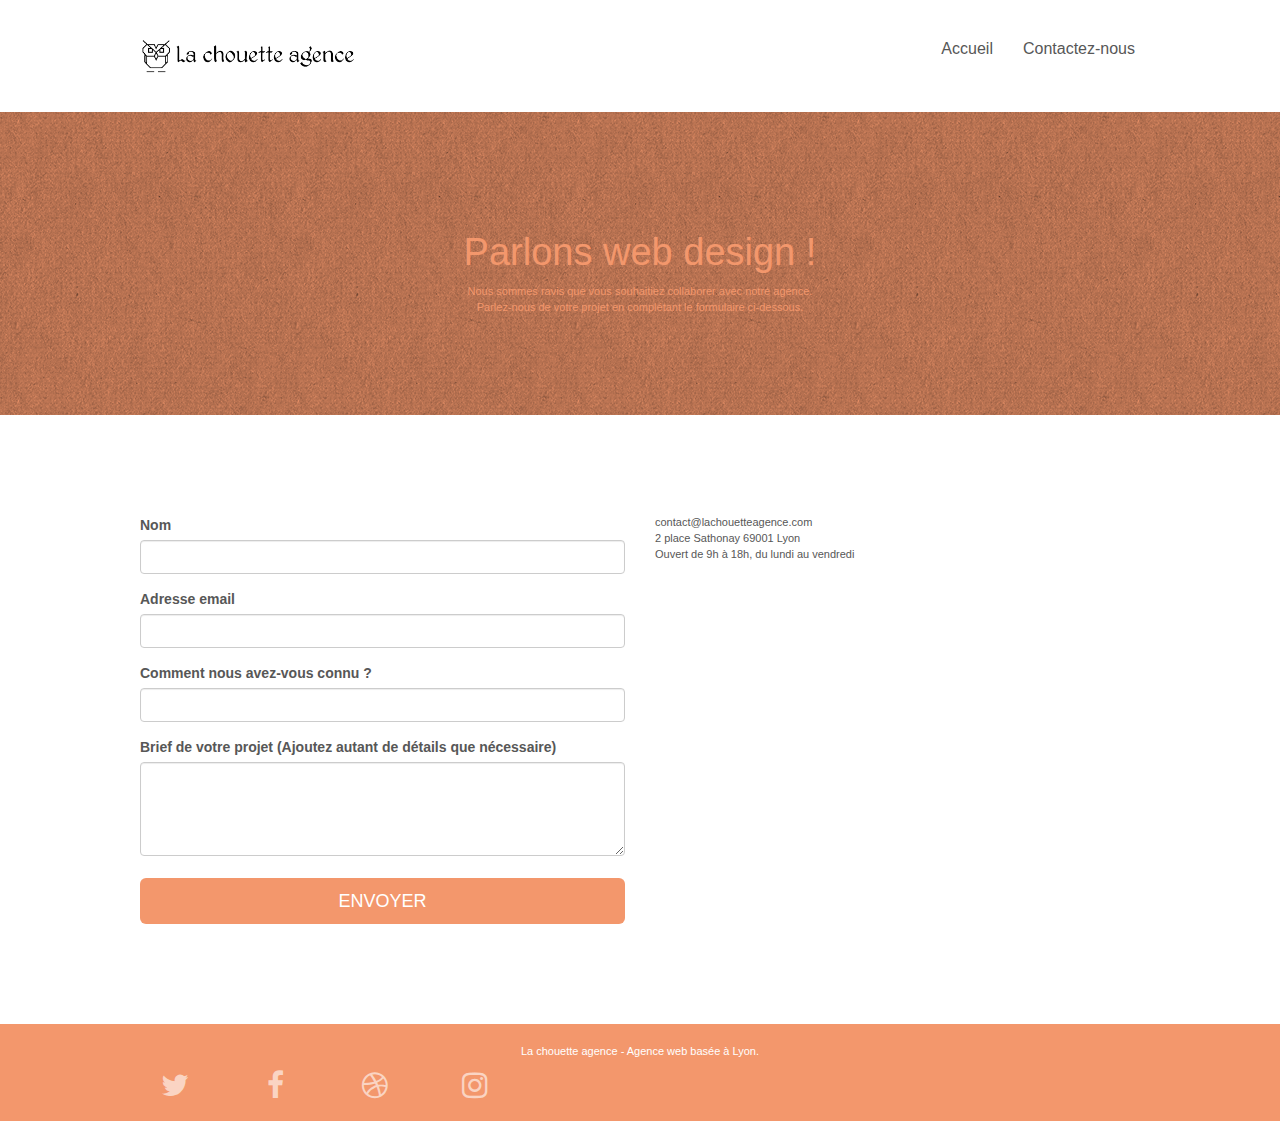
==== contact.html @ 3f07d739 "changement nom page2 et lien" ====
<!DOCTYPE html>
<html lang="fr">

<head>
	<!-- Balises metas -->
	<meta charset="UTF-8">
	<meta http-equiv="X-UA-Compatible" content="IE=edge">
	<meta name="viewport" content="width=device-width, initial-scale=1.0, viewport-fit=cover">
	<title>Contactez-nous - Entreprise webdesign Lyon</title>
	<meta name="description" content="La chouette agence est une grande agence de webdesign basée à Lyon : elle aidera votre entreprise à devenir attractive et visible sur Internet.">
	<meta name="keywords" content="la chouette agence,entreprise webdesign lyon,agence webdesign lyon,agence webdesign,web design,webdesign,agence ui ux">
	<meta name="robots" content="index,follow" />
	<!-- Balises metas END -->

	<!-- Balises liens and scripts -->
	<link rel="shortcut icon" type="image/png" href="img/favicon.jpg">
	<link rel="stylesheet" type="text/css" href="style.css">
	<link rel="stylesheet" type="text/css" href="./css/bootstrap.css">
	<link rel="stylesheet" type="text/css" href="./css/et-line.css">
	<link rel="stylesheet" type="text/css" href="./css/font-awesome.css">

	<script src="./js/jquery-2.1.0.min.js"></script>
	<script src="./js/bootstrap.min.js"></script>
	<script src="./js/blocs.min.js"></script>
	<script src="./js/jqBootstrapValidation.js"></script>
	<script src="./js/formHandler.js"></script>
	<!-- Balises liens and scripts END -->

	<!-- Analytics -->
	<!-- Analytics END -->
</head>


<body>
	<!-- Header -->
	<header>
		<!-- bloc-0 -->
		<div class="bloc bgc-white l-bloc " id="bloc-0">
			<div class="container bloc-sm">
				<nav class="navbar row">
					<div class="navbar-header">
						<a class="navbar-brand" href="index.html"><img src="img/la-chouette-agence.png"
								alt="atlanta web design logo" height="40" /></a>
						<button id="nav-toggle" type="button" class="ui-navbar-toggle navbar-toggle" data-toggle="collapse"
							data-target=".navbar-1">
							<span class="sr-only">Toggle navigation</span><span class="icon-bar"></span><span
								class="icon-bar"></span><span class="icon-bar"></span>
						</button>
					</div>
					<div class="collapse navbar-collapse navbar-1 special-dropdown-nav">
						<ul class="site-navigation nav navbar-nav">
							<li>
								<a href="index.html">Accueil</a>
							</li>
							<li>
							</li>
							<li>
								<a href="contact.html">Contactez-nous</a>
							</li>
						</ul>
					</div>
				</nav>
			</div>
		</div>
		<!-- bloc-0 END -->
	</header>
	<!-- Header END -->

	<!-- Principal conteneur -->
	<main class="page-container">
		<!-- bloc-6 -->
		<div class="bloc bg-dots-bg bg-repeat bgc-atomic-tangerine d-bloc bloc-bg-texture texture-paper" id="bloc-6">
			<div class="container bloc-lg">
				<div class="row">
					<div class="col-sm-12">
						<h1 class="text-center hero-bloc-text tc-white">
							Parlons web design !
						</h1>
						<p class="text-center mg-lg tc-white tight-width-whitespace">
							Nous sommes ravis que vous souhaitiez collaborer avec notre agence.<br>
							Parlez-nous de votre projet en complétant le formulaire ci-dessous.
						</p>
					</div>
				</div>
			</div>
		</div>
		<!-- bloc-6 END -->
	
		<!-- bloc-7 -->
		<div class="bloc bgc-white l-bloc" id="bloc-7">
			<div class="container bloc-lg">
				<div class="row">
					<div class="col-sm-6">
						<form id="form_1" novalidate success-msg="Your message has been sent."
							fail-msg="Sorry it seems that our mail server is not responding, Sorry for the inconvenience!">
							<div class="form-group">
								<label>
									Nom
								</label>
								<input id="name" class="form-control" required />
							</div>
							<div class="form-group">
								<label>
									Adresse email
								</label>
								<input id="email" class="form-control" type="email" required />
							</div>
							<div class="form-group">
								<label>
									Comment nous avez-vous connu ?
								</label>
								<input class="form-control" type="email" required id="input_504" />
							</div>
							<div class="form-group">
								<label>
									Brief de votre projet (Ajoutez autant de détails que nécessaire)<br>
								</label><textarea id="message" class="form-control" rows="4" cols="50" required></textarea>
							</div>
							<button class="bloc-button btn btn-lg btn-block cta-hero btn-atomic-tangerine" type="submit">
								Envoyer
							</button>
						</form>
					</div>
					<div class="col-sm-6">
						<p>
							contact@lachouetteagence.com<br>2 place Sathonay 69001 Lyon<br>Ouvert de 9h à 18h, du lundi
							au vendredi<br>
						</p>
					</div>
				</div>
			</div>
		</div>
		<!-- bloc-7 END -->
	
		<!-- ScrollToTop Button -->
		<a class="bloc-button btn btn-d scrollToTop" onclick="scrollToTarget('1')"><span
				class="fa fa-chevron-up"></span></a>
		<!-- ScrollToTop Button END-->

	</main>
	<!-- Principal conteneur END -->

	<!-- Footer - bloc-8 -->
	<footer class="bloc bgc-atomic-tangerine d-bloc" id="bloc-8">
		<div class="container bloc-sm">
			<div class="row">
				<div class="col-sm-12">
					<p class="text-center white">
						La chouette agence - Agence web basée à Lyon.<br>
					</p>
					<div class="row row-no-gutters social">
						<div class="col-sm-3">
							<div class="text-center">
								<a class="social" href="index.html"><span class="fa fa-twitter icon-md"></span></a>
							</div>
						</div>
						<div class="col-sm-3">
							<div class="text-center">
								<a class="social" href="index.html"><span class="fa fa-facebook icon-md"></span></a>
							</div>
						</div>
						<div class="col-sm-3">
							<div class="text-center">
								<a class="social" href="index.html"><span class="fa fa-dribbble icon-md"></span></a>
							</div>
						</div>
						<div class="col-sm-3">
							<div class="text-center">
								<a class="social" href="index.html"><span class="fa fa-instagram icon-md"></span></a>
							</div>
						</div>
					</div>
				</div>
			</div>
		</div>
	</footer>
	<!-- Footer - bloc-8 END -->

</body>

</html>
---- style.css ----
body {
    margin: 0;
    padding: 0;
    background: #FFF;
    overflow-x: hidden;
    -webkit-font-smoothing: antialiased;
    -moz-osx-font-smoothing: grayscale;
}

a,
button {
    transition: all .3s ease-in-out;
    outline: none!important;
}

a:hover {
    text-decoration: none;
    cursor: pointer;
}

#page-loading-blocs-notifaction {
    position: fixed;
    top: 0;
    bottom: 0;
    width: 100%;
    z-index: 100000;
    background: #FFFFFF url("img/pageload-spinner.gif") no-repeat center center;
}

.bloc {
    width: 100%;
    clear: both;
    background: 50% 50% no-repeat;
    padding: 0 50px;
    -webkit-background-size: cover;
    -moz-background-size: cover;
    -o-background-size: cover;
    background-size: cover;
    position: relative;
}

.bloc .container {
    padding-left: 0;
    padding-right: 0;
}

.bloc-lg {
    padding: 100px 50px;
}

.bloc-md {
    padding: 50px;
}

.bloc-sm {
    padding: 20px 50px;
}

.bg-center,
.bg-l-edge,
.bg-r-edge,
.bg-t-edge,
.bg-b-edge,
.bg-tl-edge,
.bg-bl-edge,
.bg-tr-edge,
.bg-br-edge,
.bg-repeat {
    -webkit-background-size: auto!important;
    -moz-background-size: auto!important;
    -o-background-size: auto!important;
    background-size: auto!important;
}

.bg-repeat {
    background: repeat;
}

.bg-t-edge {
    background: top no-repeat;
}

.bloc-bg-texture::before {
    content: "";
    background-size: 2px 2px;
    position: absolute;
    top: 0;
    bottom: 0;
    left: 0;
    right: 0;
}

.texture-paper::before {
    background: url("img/texture-paper.png");
    background-size: 280px 280px;
}

.b-parallax {
    background-attachment: fixed;
}

.d-bloc {
    color: rgba(255, 255, 255, .7);
}

.d-bloc button:hover {
    color: rgba(255, 255, 255, .9);
}

.d-bloc .icon-round,
.d-bloc .icon-square,
.d-bloc .icon-rounded,
.d-bloc .icon-semi-rounded-a,
.d-bloc .icon-semi-rounded-b {
    border-color: rgba(255, 255, 255, .9);
}

.d-bloc .divider-h span {
    border-color: rgba(255, 255, 255, .2);
}

.d-bloc .a-btn,
.d-bloc .navbar a,
.d-bloc .navbar-brand,
.d-bloc a .icon-sm,
.d-bloc a .icon-md,
.d-bloc a .icon-lg,
.d-bloc a .icon-xl,
.d-bloc h1 a,
.d-bloc h2 a,
.d-bloc h3 a,
.d-bloc h4 a,
.d-bloc h5 a,
.d-bloc h6 a,
.d-bloc p a {
    color: rgba(255, 255, 255, .6);
}

.d-bloc .a-btn:hover,
.d-bloc .navbar a:hover,
.d-bloc .navbar-brand:hover,
.d-bloc a:hover .icon-sm,
.d-bloc a:hover .icon-md,
.d-bloc a:hover .icon-lg,
.d-bloc a:hover .icon-xl,
.d-bloc h1 a:hover,
.d-bloc h2 a:hover,
.d-bloc h3 a:hover,
.d-bloc h4 a:hover,
.d-bloc h5 a:hover,
.d-bloc h6 a:hover,
.d-bloc p a:hover {
    color: rgba(255, 255, 255, 1);
}

.d-bloc .navbar-toggle .icon-bar {
    background: rgba(255, 255, 255, 1);
}

.d-bloc .btn-wire,
.d-bloc .btn-wire:hover {
    color: rgba(255, 255, 255, 1);
    border-color: rgba(255, 255, 255, 1);
}

.d-bloc .panel {
    color: rgba(0, 0, 0, .5);
}

.d-bloc .panel button:hover {
    color: rgba(0, 0, 0, .7);
}

.d-bloc .panel icon {
    border-color: rgba(0, 0, 0, .7);
}

.d-bloc .panel .divider-h span {
    border-color: rgba(0, 0, 0, .1);
}

.d-bloc .panel .a-btn {
    color: rgba(0, 0, 0, .6);
}

.d-bloc .panel .a-btn:hover {
    color: rgba(0, 0, 0, 1);
}

.d-bloc .panel .btn-wire,
.d-bloc .panel .btn-wire:hover {
    color: rgba(0, 0, 0, .7);
    border-color: rgba(0, 0, 0, .3);
}

.d-bloc .panel,
.l-bloc {
    color: rgba(0, 0, 0, .5);
}

.d-bloc .panel button:hover,
.l-bloc button:hover {
    color: rgba(0, 0, 0, .7);
}

.l-bloc .icon-round,
.l-bloc .icon-square,
.l-bloc .icon-rounded,
.l-bloc .icon-semi-rounded-a,
.l-bloc .icon-semi-rounded-b {
    border-color: rgba(0, 0, 0, .7);
}

.d-bloc .panel .divider-h span,
.l-bloc .divider-h span {
    border-color: rgba(0, 0, 0, .1);
}

.d-bloc .panel .a-btn,
.l-bloc .a-btn,
.l-bloc .navbar a,
.l-bloc .navbar-brand,
.l-bloc a .icon-sm,
.l-bloc a .icon-md,
.l-bloc a .icon-lg,
.l-bloc a .icon-xl,
.l-bloc h1 a,
.l-bloc h2 a,
.l-bloc h3 a,
.l-bloc h4 a,
.l-bloc h5 a,
.l-bloc h6 a,
.l-bloc p a {
    color: rgba(0, 0, 0, .6);
}

.d-bloc .panel .a-btn:hover,
.l-bloc .a-btn:hover,
.l-bloc .navbar a:hover,
.l-bloc .navbar-brand:hover,
.l-bloc a:hover .icon-sm,
.l-bloc a:hover .icon-md,
.l-bloc a:hover .icon-lg,
.l-bloc a:hover .icon-xl,
.l-bloc h1 a:hover,
.l-bloc h2 a:hover,
.l-bloc h3 a:hover,
.l-bloc h4 a:hover,
.l-bloc h5 a:hover,
.l-bloc h6 a:hover,
.l-bloc p a:hover {
    color: rgba(0, 0, 0, 1);
}

.l-bloc .navbar-toggle .icon-bar {
    color: rgba(0, 0, 0, .6);
}

.d-bloc .panel .btn-wire,
.d-bloc .panel .btn-wire:hover,
.l-bloc .btn-wire,
.l-bloc .btn-wire:hover {
    color: rgba(0, 0, 0, .7);
    border-color: rgba(0, 0, 0, .3);
}

.voffset {
    margin-top: 30px;
}

.voffset-lg {
    margin-top: 80px;
}

.row-no-gutters {
    margin-right: 0;
    margin-left: 0;
}

.row.row-no-gutters > [class^="col-"],
.row.row-no-gutters > [class*=" col-"] {
    padding-right: 0;
    padding-left: 0;
}

#bloc-1-hero h1 {
    font-size: 32px;
}

.navbar {
    margin-bottom: 0;
    z-index: 1;
}

.navbar-brand {
    height: auto;
    padding: 3px 15px;
    font-size: 25px;
    font-weight: normal;
    font-weight: 600;
    line-height: 44px;
}

.navbar-brand img {
    max-height: 200px;
    margin: 0 5px 0 0;
    display: inline;
}

.navbar-brand img[src$=svg] {
    min-width: 100px;
}

.nav-center .navbar-brand img {
    margin: 0;
}

.navbar .nav {
    padding-top: 2px;
    margin-right: -16px;
    float: right;
    z-index: 1;
}

.nav > li {
    float: left;
    margin-top: 4px;
    font-size: 16px;
}

.navbar-nav .open .dropdown-menu > li > a {
    text-align: inherit;
}

.nav > li a:hover,
.nav > li a:focus {
    background: transparent;
}

.navbar-toggle {
    margin: 10px 10px 0 0;
    border: 0px;
}

.navbar-toggle:hover {
    background: transparent!important;
}

.navbar-toggle .icon-bar {
    background-color: rgba(0, 0, 0, .5);
    width: 26px;
}

.nav-invert .navbar .nav {
    float: left;
}

.nav-invert .navbar-header,
.nav-invert .navbar-brand {
    float: right;
    position: relative;
    z-index: 2;
}

@media (min-width: 768px) {
    .site-navigation {
        position: absolute;
        top: 50%;
        right: 20px;
        transform: translate(0, -50%);
        -webkit-transform: translateY(-50%);
    }
    .nav > li .dropdown-menu a,
    .nav > li .dropdown-menu a:hover {
        color: #484848;
    }
    .nav-invert .site-navigation {
        left: 0;
        right: 0;
    }
    .nav-center {
        text-align: center;
    }
    .nav-center .navbar-header {
        width: 100%;
    }
    .nav-center .navbar-header,
    .nav-center .navbar-brand,
    .nav-center .nav > li {
        float: none;
        display: inline-block;
    }
    .nav-center .site-navigation {
        position: relative;
        width: 100%;
        right: 0;
        margin-right: 0px;
        margin-top: 20px;
    }
    .nav-center.mini-nav .navbar-toggle {
        float: none;
        margin: 10px auto 0;
    }
}

.nav > li > .dropdown a {
    background: none!important;
    display: block;
    padding: 14px 15px;
}

nav .caret {
    margin: 0 5px;
}

.dropdown-menu .dropdown-menu {
    top: -8px;
    left: 100%;
}

.dropdown-menu .dropmenu-flow-right {
    top: 100%;
    left: 0;
    margin-left: -1px;
    border-top-left-radius: 0;
    border-top-right-radius: 0;
}

.dropdown-menu .dropdown span {
    border: 4px solid black;
    border-top-color: transparent;
    border-right-color: transparent;
    border-bottom-color: transparent;
    margin: 6px -5px 0 0!important;
    float: right;
}

.mg-md {
    margin-top: 10px;
    margin-bottom: 20px;
}

.mg-lg {
    margin-top: 10px;
    margin-bottom: 40px;
}

.btn {
    margin: 0 5px 5px 0;
}

.btn.pull-right {
    margin: 0 0 5px 5px;
}

.btn-d,
.btn-d:hover,
.btn-d:focus {
    color: #FFF;
    background: rgba(0, 0, 0, .3);
}

button {
    outline: none!important;
}

.btn-rd {
    border-radius: 40px;
}

.btn-clean {
    border: 1px solid rgba(0, 0, 0, .08);
    border-bottom-color: rgba(0, 0, 0, .1);
    text-shadow: 0 1px 0 rgba(0, 0, 1, .1);
    box-shadow: 0 1px 3px rgba(0, 0, 1, .25), inset 0 1px 0 0 rgba(255, 255, 255, .15);
}

.icon-md {
    font-size: 30px!important;
}

.icon-lg {
    font-size: 60px!important;
}

.sm-shadow {
    text-shadow: 0 1px 2px rgba(0, 0, 0, .3);
}

.panel-sq,
.panel-sq .panel-heading,
.panel-sq .panel-footer {
    border-radius: 0;
}

.panel-rd {
    border-radius: 30px;
}

.panel-rd .panel-heading {
    border-radius: 29px 29px 0 0;
}

.panel-rd .panel-footer {
    border-radius: 0 0 29px 29px;
}

.form-control {
    border-color: rgba(0, 0, 0, .1);
    box-shadow: none;
}

.scrollToTop {
    width: 40px;
    height: 40px;
    position: fixed;
    bottom: 20px;
    right: 20px;
    opacity: 0;
    z-index: 500;
    transition: all .3s ease-in-out;
}

.scrollToTop span {
    margin-top: 6px;
}

.showScrollTop {
    font-size: 14px;
    opacity: 1;
}

a[data-lightbox] {
    position: relative;
    display: block;
    text-align: center;
}

a[data-lightbox]:hover::before {
    content: "+";
    font-family: "HelveticaNeue-Light", "Helvetica Neue Light", "Helvetica Neue", Helvetica, Arial;
    font-size: 32px;
    width: 50px;
    height: 50px;
    margin-left: -25px;
    border-radius: 50%;
    background: rgba(0, 0, 0, .6);
    color: #FFF;
    font-weight: 100;
    z-index: 1;
    position: absolute;
    top: 50%;
    transform: translateY(-50%);
    -webkit-transform: translateY(-50%);
}

a[data-lightbox]:hover img {
    opacity: 0.6;
    -webkit-animation-fill-mode: none;
    animation-fill-mode: none;
}

#lightbox-modal {
    display: flex;
    align-items: center;
}

#lightbox-modal .modal-dialog {
    width: 90%;
    max-width: 900px;
    margin: 0 auto 0;
}

#lightbox-modal .modal-dialog img {
    max-height: 90vh;
    margin: 0 auto;
}

.lightbox-caption {
    padding: 20px;
    color: #FFF;
    background: rgba(0, 0, 0, .5);
    position: absolute;
    left: 15px;
    right: 15px;
    bottom: 5px;
}

.close-lightbox {
    color: #FFF;
    font-size: 30px;
    position: absolute;
    top: 20px;
    right: 20px;
    z-index: 20;
    background: rgba(0, 0, 0, .5);
    border: none;
    line-height: 30px;
    padding: 0 9px 5px;
    opacity: 0.3;
}

.close-lightbox:hover,
.next-lightbox:hover,
.prev-lightbox:hover {
    opacity: 1.0;
    color: #FFF;
}

.next-lightbox,
.prev-lightbox {
    font-size: 20px;
    color: rgba(255, 255, 255, .9);
    background: rgba(0, 0, 0, .5);
    transition: all .2s ease-in-out;
    position: absolute;
    top: 45%;
    z-index: 1;
    opacity: 0.4;
}

.next-lightbox {
    padding: 6px 8px 1px 13px;
    right: 25px;
}

.prev-lightbox {
    padding: 6px 13px 1px 10px;
    left: 25px;
}

.snapshot-lb .modal-body {
    padding-bottom: 45px;
}

.snapshot-lb .lightbox-caption {
    padding: 0;
    color: rgba(0, 0, 0, .5);
    background: none;
}

h1,
h2,
h3,
h4,
h5,
h6,
p,
label,
.btn,
a {
    font-family: "helvetica";
    font-weight: 400;
    color: #575757!important;
}

.container {
    max-width: 1000px;
}

.hero-bloc-text {
    font-size: 38px;
}

.hero-bloc-text-sub {
    font-size: 36px;
}

.statement-bloc-text {
    line-height: 26px;
    font-style: italic;
    font-size: 20px;
    text-align: center;
    font-weight: lighter;
    max-width: 520px;
    margin: auto auto auto auto;
}

p {
    font-size: 11px;
}

.tight-width-whitespace {
    max-width: 600px;
    margin: auto auto auto auto;
}

.h1 {
    font-size: 20px;
    font-family: "Open Sans";
}

.cta-hero {
    margin-top: 22px;
    color: #FFFFFF!important;
    text-transform: uppercase;
    padding: 12px 28px 12px 28px;
    font-size: 16px;
    font-weight: 700;
}

.social {
    max-width: 400px;
    margin: auto auto auto auto;
}

h2 {
    font-size: 22px;
    line-height: 1.4em;
}

h3 {
    font-size: 15px;
    text-transform: uppercase;
    font-weight: 700;
    color: #333333!important;
}

.med-width-whitespace {
    max-width: 800px;
    margin: auto auto auto auto;
    box-shadow: 0px 0px 0px #000000;
}

h1 {
    color: #333333!important;
}

h4 {
    color: #333333!important;
}

.icons {
    margin-bottom: 14px;
    margin-top: 24px;
}

.white {
    color: #FFFFFF!important;
}

.portfolio-thumb {
    margin-bottom: 24px;
}

.portfolio-row {
    margin-bottom: 44px;
    margin-top: 50px;
}

.avatar {
    box-shadow: 0px 4px 9px rgba(0, 0, 0, 0.3);
}

.black-background {
    background-color: rgba(165, 147, 99, 0.7);
    padding: 40px 40px 40px 40px;
}

.bold-link {
    font-weight: 900;
    text-decoration: underline!important;
}

.bgc-white {
    background-color: #FFFFFF;
}

.bgc-dark-slate-blue {
    background-color: #364577;
}

.bgc-atomic-tangerine {
    background-color: #F3976C;
}

.tc-white {
    color: #F3976C!important;
}

.btn-atomic-tangerine {
    background: #F3976C;
    color: #FFFFFF!important;
}

.btn-atomic-tangerine:hover {
    background: #c27956!important;
    color: #FFFFFF!important;
}

.ltc-white {
    color: #FFFFFF!important;
}

.ltc-white:hover {
    color: #cccccc!important;
}

.ltc-atomic-tangerine {
    color: #F3976C!important;
}

.ltc-atomic-tangerine:hover {
    color: #c27956!important;
}

.icon-dark-slate-blue {
    color: #364577!important;
    border-color: #364577!important;
}

.bg-dots-bg {
    background-image: url("img/dots-bg.png");
}

.bg-lines-h2-bg {
    background-image: url("img/lines-h2-bg.png");
}

.bg-banniere {
    background-image: url("img/la-chouette-agence-banniere.jpg");
}

.bg-presentation {
    background-image: url("img/image-de-presentation.jpg");
}

@media (max-width: 1024px) {
    .bloc {
        padding-left: 20px;
        padding-right: 20px;
    }
    .bloc.full-width-bloc,
    .bloc-tile-2.full-width-bloc .container,
    .bloc-tile-3.full-width-bloc .container,
    .bloc-tile-4.full-width-bloc .container {
        padding-left: 0;
        padding-right: 0;
    }
}

@media (max-width: 992px) and (min-width: 768px) {
    .navbar .nav {
        max-width: 80%
    }
    .nav-center.navbar .nav {
        max-width: 100%
    }
}

@media only screen and (min-device-width: 768px) and (max-device-width: 1024px) and (orientation: landscape) {
    .b-parallax {
        background-attachment: scroll;
    }
}

@media only screen and (min-device-width: 1024px) and (max-device-width: 1366px) and (-webkit-min-device-pixel-ratio: 1.5) {
    .b-parallax {
        background-attachment: scroll;
    }
}

@media (max-width: 991px) {
    .container {
        width: 100%;
    }
    .b-parallax {
        background-attachment: scroll;
    }
    .page-container,
    #hero-bloc {
        overflow-x: hidden;
        position: relative;
    }
    .bloc {
        padding-left: constant(safe-area-inset-left);
        padding-right: constant(safe-area-inset-right);
    }
    .bloc-group,
    .bloc-group .bloc {
        display: block;
        width: 100%;
    }
    .bloc-fill-screen .fill-bloc-top-edge,
    .bloc-fill-screen .fill-bloc-bottom-edge {
        padding: 0 20px;
        padding-left: constant(safe-area-inset-left);
        padding-right: constant(safe-area-inset-right);
    }
}

@media (max-width: 767px) {
    .page-container {
        overflow-x: hidden;
        position: relative;
    }
    h1,
    h2,
    h3,
    h4,
    h5,
    h6,
    p,
    #disqus_thread {
        padding-left: 10px!important;
        padding-right: 10px!important;
    }
    .b-parallax {
        background-attachment: scroll;
    }
    .navbar .nav {
        padding-top: 0;
        border-top: 1px solid rgba(0, 0, 0, .2);
        float: none!important;
    }
    .navbar.row {
        margin-left: 0;
        margin-right: 0;
    }
    .site-navigation {
        position: inherit;
        transform: none;
        -webkit-transform: none;
        -ms-transform: none;
    }
    .nav > li {
        margin-top: 0;
        border-bottom: 1px solid rgba(0, 0, 0, .1);
        background: rgba(0, 0, 0, .05);
        text-align: left;
        padding-left: 15px;
        width: 100%;
    }
    .nav > li:hover {
        background: rgba(0, 0, 0, .08);
    }
    .dropdown .dropdown a .caret {
        float: none;
        margin: 5px 0 0 10px!important;
        border: 4px solid black;
        border-bottom-color: transparent;
        border-right-color: transparent;
        border-left-color: transparent;
    }
    #hero-bloc .navbar .nav {
        background: rgba(0, 0, 0, .8);
    }
    #hero-bloc .navbar .nav a {
        color: rgba(255, 255, 255, .6);
    }
    .hero {
        padding: 50px 0;
    }
    .hero-nav {
        left: -1px;
        right: -1px;
    }
    .navbar-collapse {
        padding: 0;
        overflow-x: hidden;
        -webkit-box-shadow: none;
        box-shadow: none;
    }
    .navbar-brand img {
        max-height: 40px;
        width: auto;
    }
    .nav-invert .navbar-header {
        float: none;
        width: 100%;
    }
    .nav-invert .navbar-toggle {
        float: left;
        margin-left: 10px;
    }
    .bloc {
        padding-left: 0;
        padding-right: 0;
    }
    .bloc-xxl,
    .bloc-xl,
    .bloc-lg {
        padding: 40px 0;
    }
    .bloc-sm,
    .bloc-md {
        padding-left: 0;
        padding-right: 0;
    }
    .bloc-tile-2 .container,
    .bloc-tile-3 .container,
    .bloc-tile-4 .container,
    .bloc-fill-screen .fill-bloc-top-edge,
    .bloc-fill-screen .fill-bloc-bottom-edge {
        padding-left: 0;
        padding-right: 0;
    }
    .a-block {
        padding: 0 10px;
    }
    .btn-dwn {
        display: none;
    }
    .voffset {
        margin-top: 5px;
    }
    .voffset-md {
        margin-top: 20px;
    }
    .voffset-lg {
        margin-top: 30px;
    }
    form {
        padding: 5px;
    }
    .close-lightbox {
        display: inline-block;
    }
    .blocsapp-device-iphone5 {
        background-size: 216px 425px;
        padding-top: 60px;
        width: 216px;
        height: 425px;
    }
    .blocsapp-device-iphone5 img {
        width: 180px;
        height: 320px;
    }
}

@media (max-width: 400px) {
    .bloc {
        padding-left: 0;
        padding-right: 0;
    }
}

@media (max-width: 767px) {
    .bloc-mob-center-text {
        text-align: center;
    }
}
---- css/et-line.css ----
@font-face {
    font-family: et-line;
    src: url(../fonts/et-line.eot);
    src: url(../fonts/et-line.eot?#iefix) format('embedded-opentype'), url(../fonts/et-line.woff) format('woff'), url(../fonts/et-line.ttf) format('truetype'), url(../fonts/et-line.svg#et-line) format('svg');
    font-weight: 400;
    font-style: normal
}

.et-icon-adjustments,
.et-icon-alarmclock,
.et-icon-anchor,
.et-icon-aperture,
.et-icon-attachment,
.et-icon-bargraph,
.et-icon-basket,
.et-icon-beaker,
.et-icon-bike,
.et-icon-book-open,
.et-icon-briefcase,
.et-icon-browser,
.et-icon-calendar,
.et-icon-camera,
.et-icon-caution,
.et-icon-chat,
.et-icon-circle-compass,
.et-icon-clipboard,
.et-icon-clock,
.et-icon-cloud,
.et-icon-compass,
.et-icon-desktop,
.et-icon-dial,
.et-icon-document,
.et-icon-documents,
.et-icon-download,
.et-icon-dribbble,
.et-icon-edit,
.et-icon-envelope,
.et-icon-expand,
.et-icon-facebook,
.et-icon-flag,
.et-icon-focus,
.et-icon-gears,
.et-icon-genius,
.et-icon-gift,
.et-icon-global,
.et-icon-globe,
.et-icon-googleplus,
.et-icon-grid,
.et-icon-happy,
.et-icon-hazardous,
.et-icon-heart,
.et-icon-hotairballoon,
.et-icon-hourglass,
.et-icon-key,
.et-icon-laptop,
.et-icon-layers,
.et-icon-lifesaver,
.et-icon-lightbulb,
.et-icon-linegraph,
.et-icon-linkedin,
.et-icon-lock,
.et-icon-magnifying-glass,
.et-icon-map,
.et-icon-map-pin,
.et-icon-megaphone,
.et-icon-mic,
.et-icon-mobile,
.et-icon-newspaper,
.et-icon-notebook,
.et-icon-paintbrush,
.et-icon-paperclip,
.et-icon-pencil,
.et-icon-phone,
.et-icon-picture,
.et-icon-pictures,
.et-icon-piechart,
.et-icon-presentation,
.et-icon-pricetags,
.et-icon-printer,
.et-icon-profile-female,
.et-icon-profile-male,
.et-icon-puzzle,
.et-icon-quote,
.et-icon-recycle,
.et-icon-refresh,
.et-icon-ribbon,
.et-icon-rss,
.et-icon-sad,
.et-icon-scissors,
.et-icon-scope,
.et-icon-search,
.et-icon-shield,
.et-icon-speedometer,
.et-icon-strategy,
.et-icon-streetsign,
.et-icon-tablet,
.et-icon-target,
.et-icon-telescope,
.et-icon-toolbox,
.et-icon-tools,
.et-icon-tools-2,
.et-icon-trophy,
.et-icon-tumblr,
.et-icon-twitter,
.et-icon-upload,
.et-icon-video,
.et-icon-wallet,
.et-icon-wine {
    font-family: et-line;
    speak: none;
    font-style: normal;
    font-weight: 400;
    font-variant: normal;
    text-transform: none;
    line-height: 1;
    -webkit-font-smoothing: antialiased;
    -moz-osx-font-smoothing: grayscale;
    display: inline-block
}

.et-icon-mobile:before {
    content: "\e000"
}

.et-icon-laptop:before {
    content: "\e001"
}

.et-icon-desktop:before {
    content: "\e002"
}

.et-icon-tablet:before {
    content: "\e003"
}

.et-icon-phone:before {
    content: "\e004"
}

.et-icon-document:before {
    content: "\e005"
}

.et-icon-documents:before {
    content: "\e006"
}

.et-icon-search:before {
    content: "\e007"
}

.et-icon-clipboard:before {
    content: "\e008"
}

.et-icon-newspaper:before {
    content: "\e009"
}

.et-icon-notebook:before {
    content: "\e00a"
}

.et-icon-book-open:before {
    content: "\e00b"
}

.et-icon-browser:before {
    content: "\e00c"
}

.et-icon-calendar:before {
    content: "\e00d"
}

.et-icon-presentation:before {
    content: "\e00e"
}

.et-icon-picture:before {
    content: "\e00f"
}

.et-icon-pictures:before {
    content: "\e010"
}

.et-icon-video:before {
    content: "\e011"
}

.et-icon-camera:before {
    content: "\e012"
}

.et-icon-printer:before {
    content: "\e013"
}

.et-icon-toolbox:before {
    content: "\e014"
}

.et-icon-briefcase:before {
    content: "\e015"
}

.et-icon-wallet:before {
    content: "\e016"
}

.et-icon-gift:before {
    content: "\e017"
}

.et-icon-bargraph:before {
    content: "\e018"
}

.et-icon-grid:before {
    content: "\e019"
}

.et-icon-expand:before {
    content: "\e01a"
}

.et-icon-focus:before {
    content: "\e01b"
}

.et-icon-edit:before {
    content: "\e01c"
}

.et-icon-adjustments:before {
    content: "\e01d"
}

.et-icon-ribbon:before {
    content: "\e01e"
}

.et-icon-hourglass:before {
    content: "\e01f"
}

.et-icon-lock:before {
    content: "\e020"
}

.et-icon-megaphone:before {
    content: "\e021"
}

.et-icon-shield:before {
    content: "\e022"
}

.et-icon-trophy:before {
    content: "\e023"
}

.et-icon-flag:before {
    content: "\e024"
}

.et-icon-map:before {
    content: "\e025"
}

.et-icon-puzzle:before {
    content: "\e026"
}

.et-icon-basket:before {
    content: "\e027"
}

.et-icon-envelope:before {
    content: "\e028"
}

.et-icon-streetsign:before {
    content: "\e029"
}

.et-icon-telescope:before {
    content: "\e02a"
}

.et-icon-gears:before {
    content: "\e02b"
}

.et-icon-key:before {
    content: "\e02c"
}

.et-icon-paperclip:before {
    content: "\e02d"
}

.et-icon-attachment:before {
    content: "\e02e"
}

.et-icon-pricetags:before {
    content: "\e02f"
}

.et-icon-lightbulb:before {
    content: "\e030"
}

.et-icon-layers:before {
    content: "\e031"
}

.et-icon-pencil:before {
    content: "\e032"
}

.et-icon-tools:before {
    content: "\e033"
}

.et-icon-tools-2:before {
    content: "\e034"
}

.et-icon-scissors:before {
    content: "\e035"
}

.et-icon-paintbrush:before {
    content: "\e036"
}

.et-icon-magnifying-glass:before {
    content: "\e037"
}

.et-icon-circle-compass:before {
    content: "\e038"
}

.et-icon-linegraph:before {
    content: "\e039"
}

.et-icon-mic:before {
    content: "\e03a"
}

.et-icon-strategy:before {
    content: "\e03b"
}

.et-icon-beaker:before {
    content: "\e03c"
}

.et-icon-caution:before {
    content: "\e03d"
}

.et-icon-recycle:before {
    content: "\e03e"
}

.et-icon-anchor:before {
    content: "\e03f"
}

.et-icon-profile-male:before {
    content: "\e040"
}

.et-icon-profile-female:before {
    content: "\e041"
}

.et-icon-bike:before {
    content: "\e042"
}

.et-icon-wine:before {
    content: "\e043"
}

.et-icon-hotairballoon:before {
    content: "\e044"
}

.et-icon-globe:before {
    content: "\e045"
}

.et-icon-genius:before {
    content: "\e046"
}

.et-icon-map-pin:before {
    content: "\e047"
}

.et-icon-dial:before {
    content: "\e048"
}

.et-icon-chat:before {
    content: "\e049"
}

.et-icon-heart:before {
    content: "\e04a"
}

.et-icon-cloud:before {
    content: "\e04b"
}

.et-icon-upload:before {
    content: "\e04c"
}

.et-icon-download:before {
    content: "\e04d"
}

.et-icon-target:before {
    content: "\e04e"
}

.et-icon-hazardous:before {
    content: "\e04f"
}

.et-icon-piechart:before {
    content: "\e050"
}

.et-icon-speedometer:before {
    content: "\e051"
}

.et-icon-global:before {
    content: "\e052"
}

.et-icon-compass:before {
    content: "\e053"
}

.et-icon-lifesaver:before {
    content: "\e054"
}

.et-icon-clock:before {
    content: "\e055"
}

.et-icon-aperture:before {
    content: "\e056"
}

.et-icon-quote:before {
    content: "\e057"
}

.et-icon-scope:before {
    content: "\e058"
}

.et-icon-alarmclock:before {
    content: "\e059"
}

.et-icon-refresh:before {
    content: "\e05a"
}

.et-icon-happy:before {
    content: "\e05b"
}

.et-icon-sad:before {
    content: "\e05c"
}

.et-icon-facebook:before {
    content: "\e05d"
}

.et-icon-twitter:before {
    content: "\e05e"
}

.et-icon-googleplus:before {
    content: "\e05f"
}

.et-icon-rss:before {
    content: "\e060"
}

.et-icon-tumblr:before {
    content: "\e061"
}

.et-icon-linkedin:before {
    content: "\e062"
}

.et-icon-dribbble:before {
    content: "\e063"
}
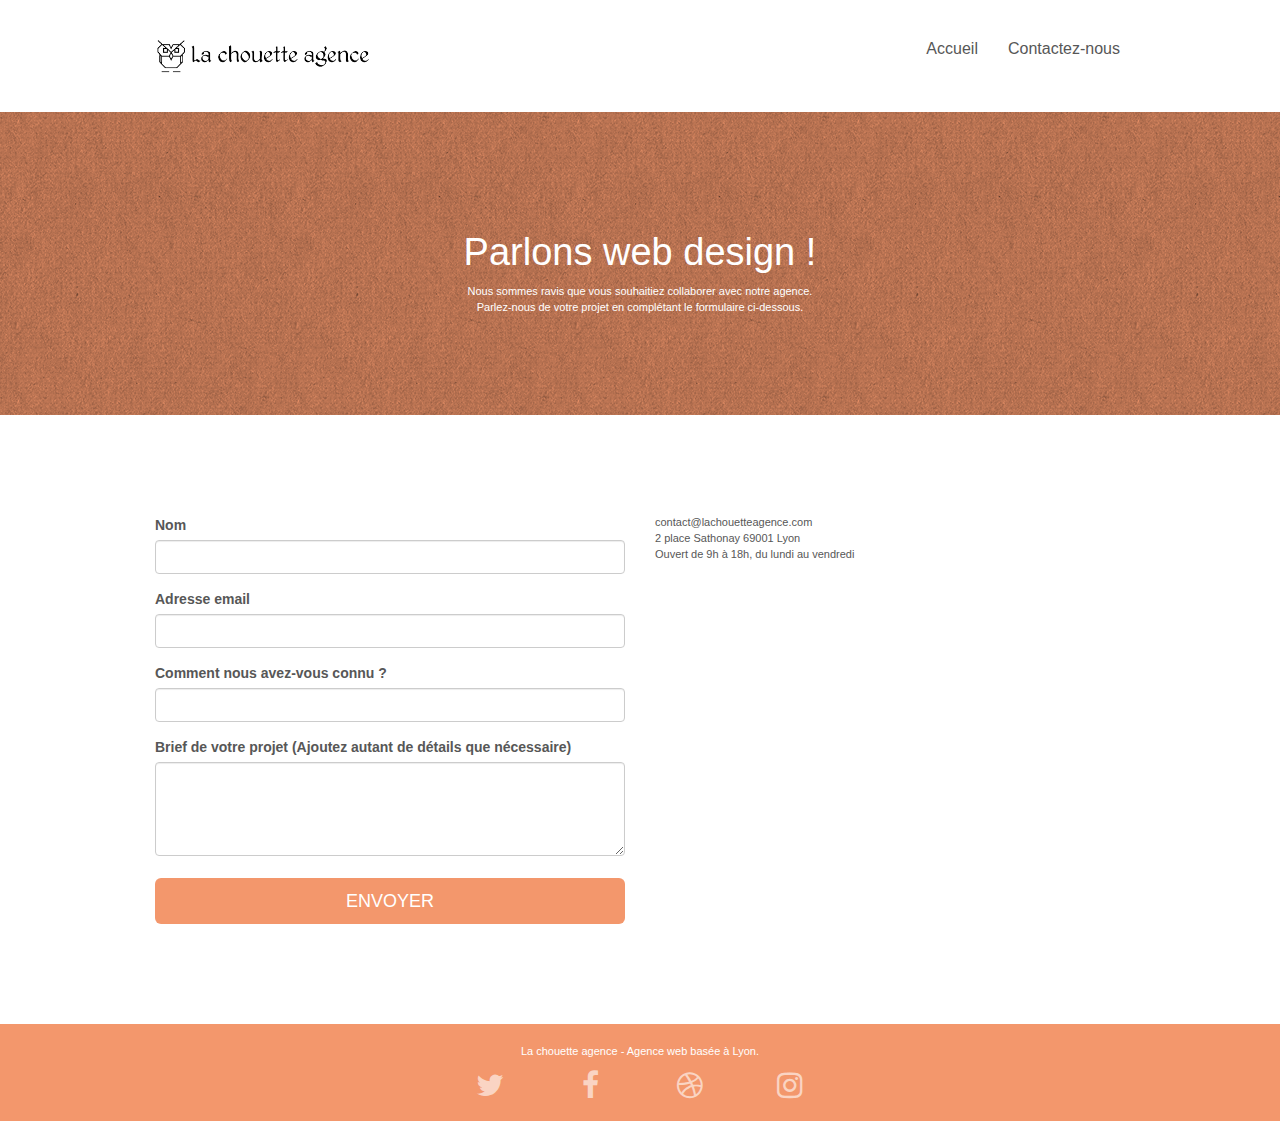
==== commit 1ab5e7f6: "avancée sur les points SEO à corriger" ====
--- a/contact.html
+++ b/contact.html
@@ -9,22 +9,16 @@
 	<title>Contactez-nous - Entreprise webdesign Lyon</title>
 	<meta name="description" content="La chouette agence est une grande agence de webdesign basée à Lyon : elle aidera votre entreprise à devenir attractive et visible sur Internet.">
 	<meta name="keywords" content="la chouette agence,entreprise webdesign lyon,agence webdesign lyon,agence webdesign,web design,webdesign,agence ui ux">
-	<meta name="robots" content="index,follow" />
+	<meta name="robots" content="index,follow"/>
 	<!-- Balises metas END -->
 
-	<!-- Balises liens and scripts -->
+	<!-- Balises liens -->
 	<link rel="shortcut icon" type="image/png" href="img/favicon.jpg">
 	<link rel="stylesheet" type="text/css" href="style.css">
 	<link rel="stylesheet" type="text/css" href="./css/bootstrap.css">
 	<link rel="stylesheet" type="text/css" href="./css/et-line.css">
 	<link rel="stylesheet" type="text/css" href="./css/font-awesome.css">
-
-	<script src="./js/jquery-2.1.0.min.js"></script>
-	<script src="./js/bootstrap.min.js"></script>
-	<script src="./js/blocs.min.js"></script>
-	<script src="./js/jqBootstrapValidation.js"></script>
-	<script src="./js/formHandler.js"></script>
-	<!-- Balises liens and scripts END -->
+	<!-- Balises liens END -->
 
 	<!-- Analytics -->
 	<!-- Analytics END -->
@@ -40,7 +34,7 @@
 				<nav class="navbar row">
 					<div class="navbar-header">
 						<a class="navbar-brand" href="index.html"><img src="img/la-chouette-agence.png"
-								alt="atlanta web design logo" height="40" /></a>
+							alt="logo la-chouette-agence : retour accueil" height="40" /></a>
 						<button id="nav-toggle" type="button" class="ui-navbar-toggle navbar-toggle" data-toggle="collapse"
 							data-target=".navbar-1">
 							<span class="sr-only">Toggle navigation</span><span class="icon-bar"></span><span
@@ -51,8 +45,6 @@
 						<ul class="site-navigation nav navbar-nav">
 							<li>
 								<a href="index.html">Accueil</a>
-							</li>
-							<li>
 							</li>
 							<li>
 								<a href="contact.html">Contactez-nous</a>
@@ -77,7 +69,7 @@
 							Parlons web design !
 						</h1>
 						<p class="text-center mg-lg tc-white tight-width-whitespace">
-							Nous sommes ravis que vous souhaitiez collaborer avec notre agence.<br>
+							Nous sommes ravis que vous souhaitiez collaborer avec notre agence.<br/>
 							Parlez-nous de votre projet en complétant le formulaire ci-dessous.
 						</p>
 					</div>
@@ -113,7 +105,7 @@
 							</div>
 							<div class="form-group">
 								<label>
-									Brief de votre projet (Ajoutez autant de détails que nécessaire)<br>
+									Brief de votre projet (Ajoutez autant de détails que nécessaire)<br/>
 								</label><textarea id="message" class="form-control" rows="4" cols="50" required></textarea>
 							</div>
 							<button class="bloc-button btn btn-lg btn-block cta-hero btn-atomic-tangerine" type="submit">
@@ -123,8 +115,8 @@
 					</div>
 					<div class="col-sm-6">
 						<p>
-							contact@lachouetteagence.com<br>2 place Sathonay 69001 Lyon<br>Ouvert de 9h à 18h, du lundi
-							au vendredi<br>
+							contact@lachouetteagence.com<br/>2 place Sathonay 69001 Lyon<br/>Ouvert de 9h à 18h, du lundi
+							au vendredi<br/>
 						</p>
 					</div>
 				</div>
@@ -146,7 +138,7 @@
 			<div class="row">
 				<div class="col-sm-12">
 					<p class="text-center white">
-						La chouette agence - Agence web basée à Lyon.<br>
+						La chouette agence - Agence web basée à Lyon.<br/>
 					</p>
 					<div class="row row-no-gutters social">
 						<div class="col-sm-3">
@@ -176,6 +168,14 @@
 	</footer>
 	<!-- Footer - bloc-8 END -->
 
+	<!-- Balises scripts -->
+	<script src="./js/jquery-2.1.0.min.js"></script>
+	<script src="./js/bootstrap.min.js"></script>
+	<script src="./js/blocs.min.js"></script>
+	<script src="./js/jqBootstrapValidation.js"></script>
+	<script src="./js/formHandler.js"></script>
+	<!-- Balises scripts END -->
+
 </body>
 
 </html>--- a/style.css
+++ b/style.css
@@ -1,4 +1,4 @@
-body {
+body{
     margin: 0;
     padding: 0;
     background: #FFF;
@@ -775,7 +775,7 @@
 }
 
 .tc-white {
-    color: #F3976C!important;
+    color: #FFFFFF!important;
 }
 
 .btn-atomic-tangerine {
